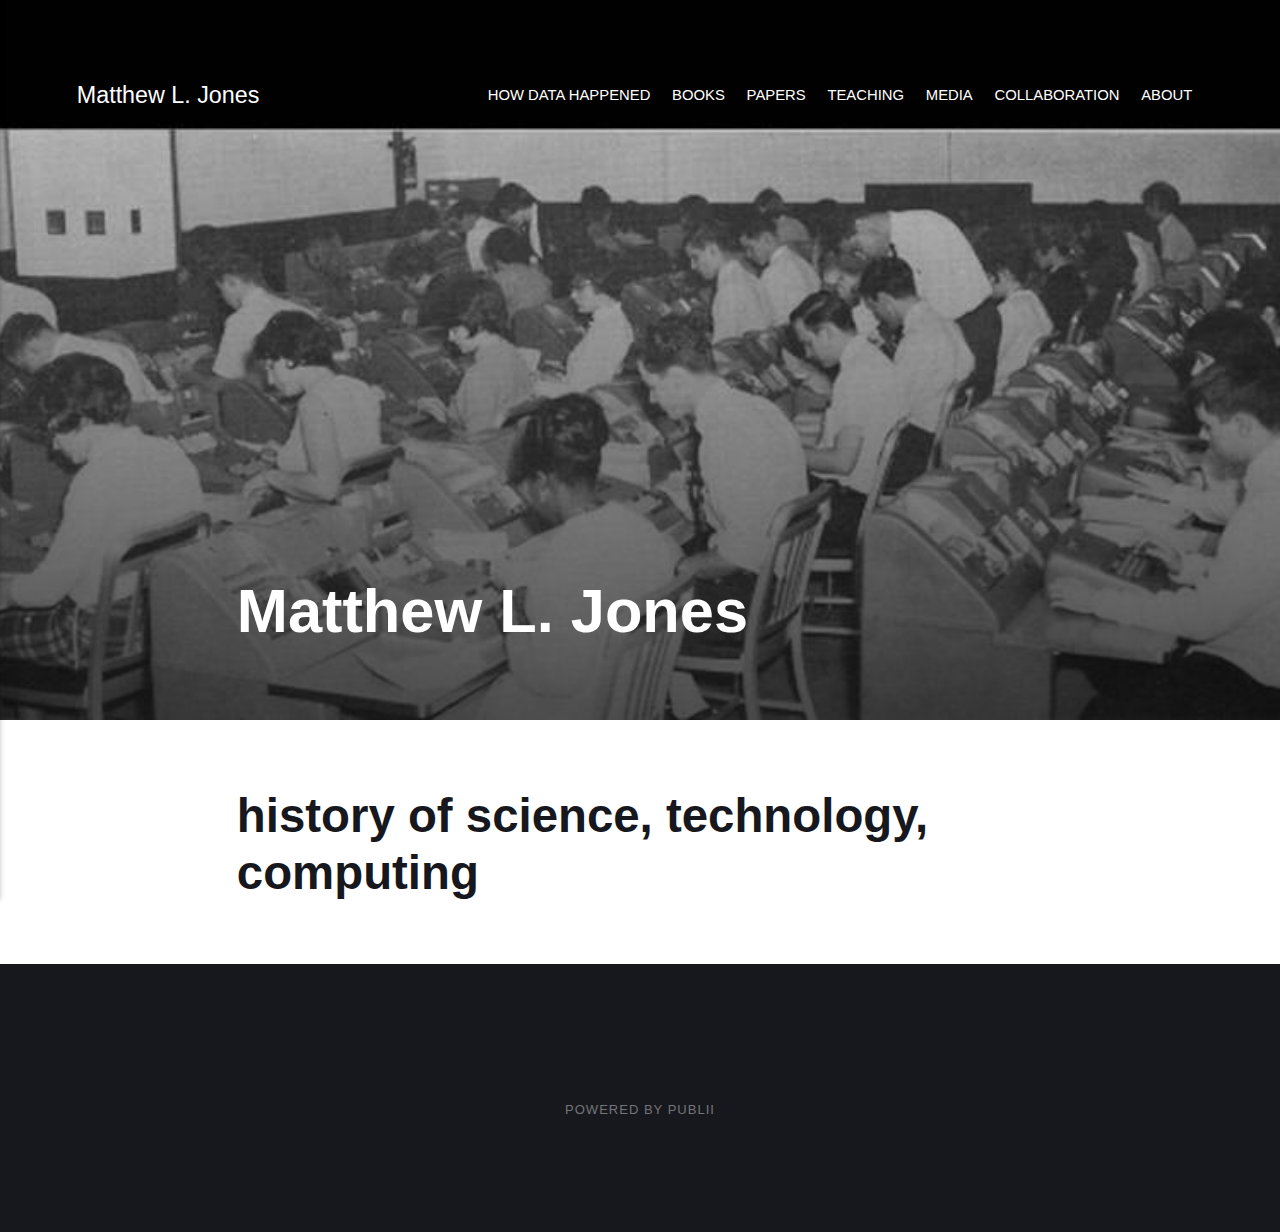
==== index.html @ d87e7509 "Updated from Publii" ====
<!DOCTYPE html><html lang="en-us"><head><meta charset="utf-8"><meta http-equiv="X-UA-Compatible" content="IE=edge"><meta name="viewport" content="width=device-width,initial-scale=1"><title>Matthew L. Jones</title><meta name="description" content="Matthew L. Jones | History of Science | Columbia University | Data Mining History | Cyber History | Digital Humanitie"><meta name="generator" content="Publii Open-Source CMS for Static Site"><link rel="canonical" href="https://matthewljones.github.io/nescioquid/"><link rel="alternate" type="application/atom+xml" href="https://matthewljones.github.io/nescioquid/feed.xml"><link rel="alternate" type="application/json" href="https://matthewljones.github.io/nescioquid/feed.json"><meta property="og:title" content="Matthew L. Jones"><meta property="og:site_name" content="Matthew L. Jones"><meta property="og:description" content="Matthew L. Jones | History of Science | Columbia University | Data Mining History | Cyber History | Digital Humanitie"><meta property="og:url" content="https://matthewljones.github.io/nescioquid/"><meta property="og:type" content="website"><link rel="next" href="https://matthewljones.github.io/nescioquid/page/2/"><link rel="stylesheet" href="https://matthewljones.github.io/nescioquid/assets/css/style.css?v=b159db929d9563a000c4f638affb06d5"><script type="application/ld+json">{"@context":"http://schema.org","@type":"Organization","name":"Matthew L. Jones","url":"https://matthewljones.github.io/nescioquid/"}</script></head><body><div class="site-container"><header class="top" id="js-header"><a class="logo" href="https://matthewljones.github.io/nescioquid/">Matthew L. Jones</a><nav class="navbar js-navbar"><button class="navbar__toggle js-toggle" aria-label="Menu" aria-haspopup="true" aria-expanded="false"><span class="navbar__toggle-box"><span class="navbar__toggle-inner">Menu</span></span></button><ul class="navbar__menu"><li><a href="https://matthewljones.github.io/nescioquid/how-data-happened.html" target="_self">How Data Happened</a></li><li><a href="https://matthewljones.github.io/nescioquid/books.html" target="_self">Books</a></li><li><a href="https://matthewljones.github.io/nescioquid/papers.html" target="_self">Papers</a></li><li><a href="https://matthewljones.github.io/nescioquid/teaching.html" target="_self">Teaching</a></li><li><a href="https://matthewljones.github.io/nescioquid/media.html" target="_self">Media</a></li><li><a href="https://matthewljones.github.io/nescioquid/collaboration.html" target="_self">Collaboration</a></li><li><a href="https://matthewljones.github.io/nescioquid/contacts.html" target="_self">About</a></li></ul></nav></header><main><article class="post"><div class="hero"><figure class="hero__image hero__image--overlay"><img src="https://matthewljones.github.io/nescioquid/media/posts/1/1092854966107156481-DyqZhyFUwAAohL1.jpeg" srcset="https://matthewljones.github.io/nescioquid/media/posts/1/responsive/1092854966107156481-DyqZhyFUwAAohL1-xs.jpeg 300w, https://matthewljones.github.io/nescioquid/media/posts/1/responsive/1092854966107156481-DyqZhyFUwAAohL1-sm.jpeg 480w, https://matthewljones.github.io/nescioquid/media/posts/1/responsive/1092854966107156481-DyqZhyFUwAAohL1-md.jpeg 768w, https://matthewljones.github.io/nescioquid/media/posts/1/responsive/1092854966107156481-DyqZhyFUwAAohL1-lg.jpeg 1024w, https://matthewljones.github.io/nescioquid/media/posts/1/responsive/1092854966107156481-DyqZhyFUwAAohL1-xl.jpeg 1360w, https://matthewljones.github.io/nescioquid/media/posts/1/responsive/1092854966107156481-DyqZhyFUwAAohL1-2xl.jpeg 1600w" sizes="(max-width: 1600px) 100vw, 1600px" loading="eager" height="421" width="900" alt=""></figure><header class="hero__content"><div class="wrapper"><h1>Matthew L. Jones</h1></div></header></div><div class="wrapper post__entry"><h2 id="history-of-science-technology-computing">history of science, technology, computing</h2></div></article></main><footer class="footer"><div class="footer__copyright"><p>Powered by Publii</p></div><button onclick="backToTopFunction()" id="backToTop" class="footer__bttop" aria-label="Back to top" title="Back to top"><svg><use xlink:href="https://matthewljones.github.io/nescioquid/assets/svg/svg-map.svg#toparrow"/></svg></button></footer></div><script defer="defer" src="https://matthewljones.github.io/nescioquid/assets/js/scripts.min.js?v=f47c11534595205f20935f0db2a62a85"></script><script>window.publiiThemeMenuConfig={mobileMenuMode:'sidebar',animationSpeed:300,submenuWidth: 'auto',doubleClickTime:500,mobileMenuExpandableSubmenus:false,relatedContainerForOverlayMenuSelector:'.top'};</script><script>var images = document.querySelectorAll('img[loading]');

        for (var i = 0; i < images.length; i++) {
            if (images[i].complete) {
                images[i].classList.add('is-loaded');
            } else {
                images[i].addEventListener('load', function () {
                    this.classList.add('is-loaded');
                }, false);
            }
        }</script></body></html>
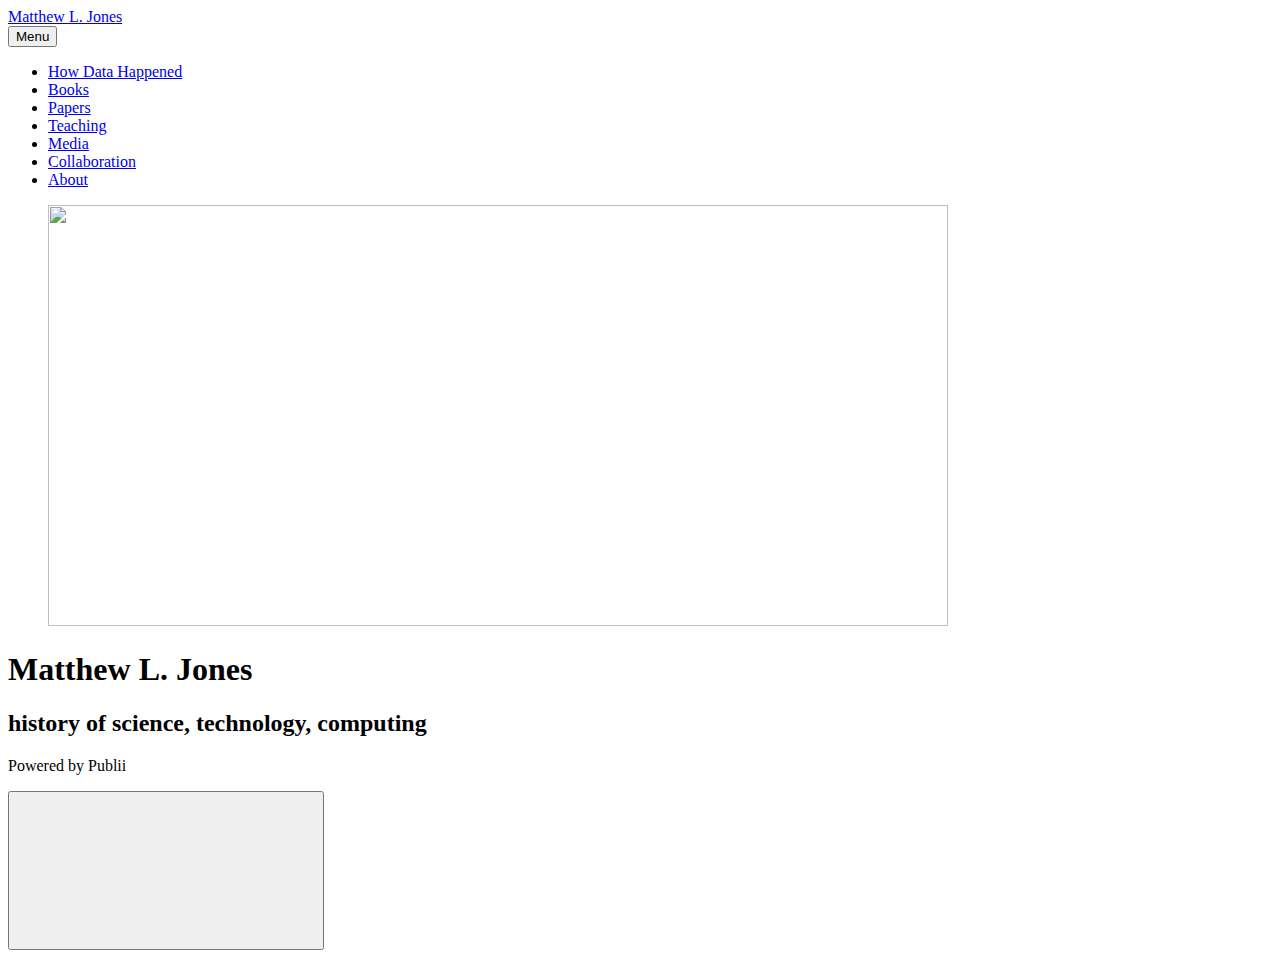
==== commit cc0bd647: "Updated from Publii" ====
--- a/index.html
+++ b/index.html
@@ -1,4 +1,4 @@
-<!DOCTYPE html><html lang="en-us"><head><meta charset="utf-8"><meta http-equiv="X-UA-Compatible" content="IE=edge"><meta name="viewport" content="width=device-width,initial-scale=1"><title>Matthew L. Jones</title><meta name="description" content="Matthew L. Jones | History of Science | Columbia University | Data Mining History | Cyber History | Digital Humanitie"><meta name="generator" content="Publii Open-Source CMS for Static Site"><link rel="canonical" href="https://matthewljones.github.io/nescioquid/"><link rel="alternate" type="application/atom+xml" href="https://matthewljones.github.io/nescioquid/feed.xml"><link rel="alternate" type="application/json" href="https://matthewljones.github.io/nescioquid/feed.json"><meta property="og:title" content="Matthew L. Jones"><meta property="og:site_name" content="Matthew L. Jones"><meta property="og:description" content="Matthew L. Jones | History of Science | Columbia University | Data Mining History | Cyber History | Digital Humanitie"><meta property="og:url" content="https://matthewljones.github.io/nescioquid/"><meta property="og:type" content="website"><link rel="next" href="https://matthewljones.github.io/nescioquid/page/2/"><link rel="stylesheet" href="https://matthewljones.github.io/nescioquid/assets/css/style.css?v=b159db929d9563a000c4f638affb06d5"><script type="application/ld+json">{"@context":"http://schema.org","@type":"Organization","name":"Matthew L. Jones","url":"https://matthewljones.github.io/nescioquid/"}</script></head><body><div class="site-container"><header class="top" id="js-header"><a class="logo" href="https://matthewljones.github.io/nescioquid/">Matthew L. Jones</a><nav class="navbar js-navbar"><button class="navbar__toggle js-toggle" aria-label="Menu" aria-haspopup="true" aria-expanded="false"><span class="navbar__toggle-box"><span class="navbar__toggle-inner">Menu</span></span></button><ul class="navbar__menu"><li><a href="https://matthewljones.github.io/nescioquid/how-data-happened.html" target="_self">How Data Happened</a></li><li><a href="https://matthewljones.github.io/nescioquid/books.html" target="_self">Books</a></li><li><a href="https://matthewljones.github.io/nescioquid/papers.html" target="_self">Papers</a></li><li><a href="https://matthewljones.github.io/nescioquid/teaching.html" target="_self">Teaching</a></li><li><a href="https://matthewljones.github.io/nescioquid/media.html" target="_self">Media</a></li><li><a href="https://matthewljones.github.io/nescioquid/collaboration.html" target="_self">Collaboration</a></li><li><a href="https://matthewljones.github.io/nescioquid/contacts.html" target="_self">About</a></li></ul></nav></header><main><article class="post"><div class="hero"><figure class="hero__image hero__image--overlay"><img src="https://matthewljones.github.io/nescioquid/media/posts/1/1092854966107156481-DyqZhyFUwAAohL1.jpeg" srcset="https://matthewljones.github.io/nescioquid/media/posts/1/responsive/1092854966107156481-DyqZhyFUwAAohL1-xs.jpeg 300w, https://matthewljones.github.io/nescioquid/media/posts/1/responsive/1092854966107156481-DyqZhyFUwAAohL1-sm.jpeg 480w, https://matthewljones.github.io/nescioquid/media/posts/1/responsive/1092854966107156481-DyqZhyFUwAAohL1-md.jpeg 768w, https://matthewljones.github.io/nescioquid/media/posts/1/responsive/1092854966107156481-DyqZhyFUwAAohL1-lg.jpeg 1024w, https://matthewljones.github.io/nescioquid/media/posts/1/responsive/1092854966107156481-DyqZhyFUwAAohL1-xl.jpeg 1360w, https://matthewljones.github.io/nescioquid/media/posts/1/responsive/1092854966107156481-DyqZhyFUwAAohL1-2xl.jpeg 1600w" sizes="(max-width: 1600px) 100vw, 1600px" loading="eager" height="421" width="900" alt=""></figure><header class="hero__content"><div class="wrapper"><h1>Matthew L. Jones</h1></div></header></div><div class="wrapper post__entry"><h2 id="history-of-science-technology-computing">history of science, technology, computing</h2></div></article></main><footer class="footer"><div class="footer__copyright"><p>Powered by Publii</p></div><button onclick="backToTopFunction()" id="backToTop" class="footer__bttop" aria-label="Back to top" title="Back to top"><svg><use xlink:href="https://matthewljones.github.io/nescioquid/assets/svg/svg-map.svg#toparrow"/></svg></button></footer></div><script defer="defer" src="https://matthewljones.github.io/nescioquid/assets/js/scripts.min.js?v=f47c11534595205f20935f0db2a62a85"></script><script>window.publiiThemeMenuConfig={mobileMenuMode:'sidebar',animationSpeed:300,submenuWidth: 'auto',doubleClickTime:500,mobileMenuExpandableSubmenus:false,relatedContainerForOverlayMenuSelector:'.top'};</script><script>var images = document.querySelectorAll('img[loading]');
+<!DOCTYPE html><html lang="en-us"><head><meta charset="utf-8"><meta http-equiv="X-UA-Compatible" content="IE=edge"><meta name="viewport" content="width=device-width,initial-scale=1"><title>Matthew L. Jones</title><meta name="description" content="Matthew L. Jones | History of Science | Columbia University | Princeton University | Data Mining History | How Data Happened"><meta name="generator" content="Publii Open-Source CMS for Static Site"><link rel="canonical" href="https://www.nescioquid.org/"><link rel="alternate" type="application/atom+xml" href="https://www.nescioquid.org/feed.xml"><link rel="alternate" type="application/json" href="https://www.nescioquid.org/feed.json"><meta property="og:title" content="Matthew L. Jones"><meta property="og:site_name" content="Matthew L. Jones"><meta property="og:description" content="Matthew L. Jones | History of Science | Columbia University | Princeton University | Data Mining History | How Data Happened"><meta property="og:url" content="https://www.nescioquid.org/"><meta property="og:type" content="website"><link rel="next" href="https://www.nescioquid.org/page/2/"><link rel="stylesheet" href="https://www.nescioquid.org/assets/css/style.css?v=b159db929d9563a000c4f638affb06d5"><script type="application/ld+json">{"@context":"http://schema.org","@type":"Organization","name":"Matthew L. Jones","url":"https://www.nescioquid.org/"}</script></head><body><div class="site-container"><header class="top" id="js-header"><a class="logo" href="https://www.nescioquid.org/">Matthew L. Jones</a><nav class="navbar js-navbar"><button class="navbar__toggle js-toggle" aria-label="Menu" aria-haspopup="true" aria-expanded="false"><span class="navbar__toggle-box"><span class="navbar__toggle-inner">Menu</span></span></button><ul class="navbar__menu"><li><a href="https://www.nescioquid.org/how-data-happened.html" target="_self">How Data Happened</a></li><li><a href="https://www.nescioquid.org/books.html" target="_self">Books</a></li><li><a href="https://www.nescioquid.org/papers.html" target="_self">Papers</a></li><li><a href="https://www.nescioquid.org/teaching.html" target="_self">Teaching</a></li><li><a href="https://www.nescioquid.org/media.html" target="_self">Media</a></li><li><a href="https://www.nescioquid.org/collaboration.html" target="_self">Collaboration</a></li><li><a href="https://www.nescioquid.org/contacts.html" target="_self">About</a></li></ul></nav></header><main><article class="post"><div class="hero"><figure class="hero__image hero__image--overlay"><img src="https://www.nescioquid.org/media/posts/1/1092854966107156481-DyqZhyFUwAAohL1.jpeg" srcset="https://www.nescioquid.org/media/posts/1/responsive/1092854966107156481-DyqZhyFUwAAohL1-xs.jpeg 300w, https://www.nescioquid.org/media/posts/1/responsive/1092854966107156481-DyqZhyFUwAAohL1-sm.jpeg 480w, https://www.nescioquid.org/media/posts/1/responsive/1092854966107156481-DyqZhyFUwAAohL1-md.jpeg 768w, https://www.nescioquid.org/media/posts/1/responsive/1092854966107156481-DyqZhyFUwAAohL1-lg.jpeg 1024w, https://www.nescioquid.org/media/posts/1/responsive/1092854966107156481-DyqZhyFUwAAohL1-xl.jpeg 1360w, https://www.nescioquid.org/media/posts/1/responsive/1092854966107156481-DyqZhyFUwAAohL1-2xl.jpeg 1600w" sizes="(max-width: 1600px) 100vw, 1600px" loading="eager" height="421" width="900" alt=""></figure><header class="hero__content"><div class="wrapper"><h1>Matthew L. Jones</h1></div></header></div><div class="wrapper post__entry"><h2 id="history-of-science-technology-computing">history of science, technology, computing</h2></div></article></main><footer class="footer"><div class="footer__copyright"><p>Powered by Publii</p></div><button onclick="backToTopFunction()" id="backToTop" class="footer__bttop" aria-label="Back to top" title="Back to top"><svg><use xlink:href="https://www.nescioquid.org/assets/svg/svg-map.svg#toparrow"/></svg></button></footer></div><script defer="defer" src="https://www.nescioquid.org/assets/js/scripts.min.js?v=f47c11534595205f20935f0db2a62a85"></script><script>window.publiiThemeMenuConfig={mobileMenuMode:'sidebar',animationSpeed:300,submenuWidth: 'auto',doubleClickTime:500,mobileMenuExpandableSubmenus:false,relatedContainerForOverlayMenuSelector:'.top'};</script><script>var images = document.querySelectorAll('img[loading]');
 
         for (var i = 0; i < images.length; i++) {
             if (images[i].complete) {
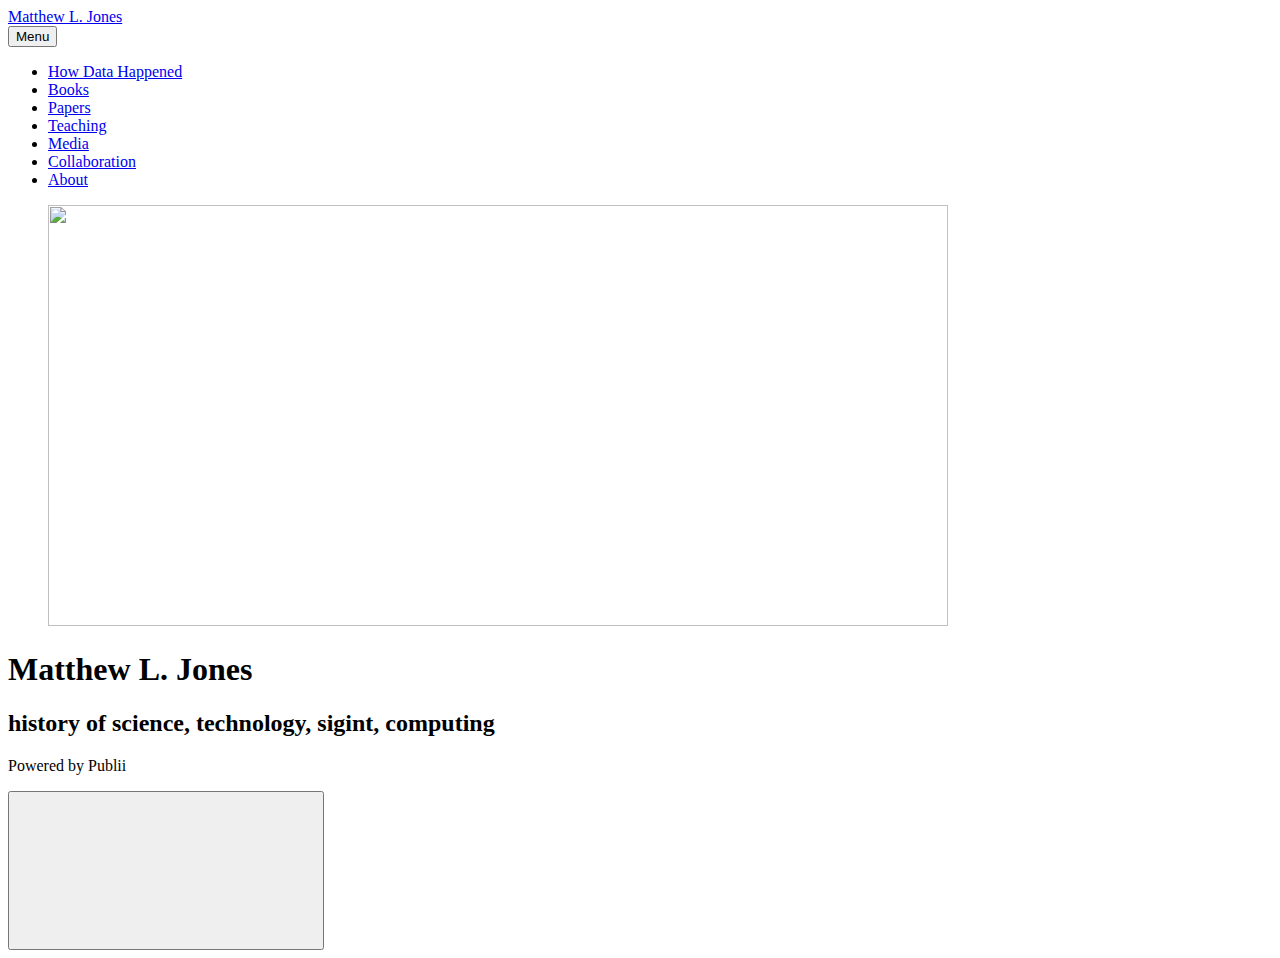
==== commit 28a17981: "Updated from Publii" ====
--- a/index.html
+++ b/index.html
@@ -1,4 +1,4 @@
-<!DOCTYPE html><html lang="en-us"><head><meta charset="utf-8"><meta http-equiv="X-UA-Compatible" content="IE=edge"><meta name="viewport" content="width=device-width,initial-scale=1"><title>Matthew L. Jones</title><meta name="description" content="Matthew L. Jones | History of Science | Columbia University | Princeton University | Data Mining History | How Data Happened"><meta name="generator" content="Publii Open-Source CMS for Static Site"><link rel="canonical" href="https://www.nescioquid.org/"><link rel="alternate" type="application/atom+xml" href="https://www.nescioquid.org/feed.xml"><link rel="alternate" type="application/json" href="https://www.nescioquid.org/feed.json"><meta property="og:title" content="Matthew L. Jones"><meta property="og:site_name" content="Matthew L. Jones"><meta property="og:description" content="Matthew L. Jones | History of Science | Columbia University | Princeton University | Data Mining History | How Data Happened"><meta property="og:url" content="https://www.nescioquid.org/"><meta property="og:type" content="website"><link rel="next" href="https://www.nescioquid.org/page/2/"><link rel="stylesheet" href="https://www.nescioquid.org/assets/css/style.css?v=b159db929d9563a000c4f638affb06d5"><script type="application/ld+json">{"@context":"http://schema.org","@type":"Organization","name":"Matthew L. Jones","url":"https://www.nescioquid.org/"}</script></head><body><div class="site-container"><header class="top" id="js-header"><a class="logo" href="https://www.nescioquid.org/">Matthew L. Jones</a><nav class="navbar js-navbar"><button class="navbar__toggle js-toggle" aria-label="Menu" aria-haspopup="true" aria-expanded="false"><span class="navbar__toggle-box"><span class="navbar__toggle-inner">Menu</span></span></button><ul class="navbar__menu"><li><a href="https://www.nescioquid.org/how-data-happened.html" target="_self">How Data Happened</a></li><li><a href="https://www.nescioquid.org/books.html" target="_self">Books</a></li><li><a href="https://www.nescioquid.org/papers.html" target="_self">Papers</a></li><li><a href="https://www.nescioquid.org/teaching.html" target="_self">Teaching</a></li><li><a href="https://www.nescioquid.org/media.html" target="_self">Media</a></li><li><a href="https://www.nescioquid.org/collaboration.html" target="_self">Collaboration</a></li><li><a href="https://www.nescioquid.org/contacts.html" target="_self">About</a></li></ul></nav></header><main><article class="post"><div class="hero"><figure class="hero__image hero__image--overlay"><img src="https://www.nescioquid.org/media/posts/1/1092854966107156481-DyqZhyFUwAAohL1.jpeg" srcset="https://www.nescioquid.org/media/posts/1/responsive/1092854966107156481-DyqZhyFUwAAohL1-xs.jpeg 300w, https://www.nescioquid.org/media/posts/1/responsive/1092854966107156481-DyqZhyFUwAAohL1-sm.jpeg 480w, https://www.nescioquid.org/media/posts/1/responsive/1092854966107156481-DyqZhyFUwAAohL1-md.jpeg 768w, https://www.nescioquid.org/media/posts/1/responsive/1092854966107156481-DyqZhyFUwAAohL1-lg.jpeg 1024w, https://www.nescioquid.org/media/posts/1/responsive/1092854966107156481-DyqZhyFUwAAohL1-xl.jpeg 1360w, https://www.nescioquid.org/media/posts/1/responsive/1092854966107156481-DyqZhyFUwAAohL1-2xl.jpeg 1600w" sizes="(max-width: 1600px) 100vw, 1600px" loading="eager" height="421" width="900" alt=""></figure><header class="hero__content"><div class="wrapper"><h1>Matthew L. Jones</h1></div></header></div><div class="wrapper post__entry"><h2 id="history-of-science-technology-computing">history of science, technology, computing</h2></div></article></main><footer class="footer"><div class="footer__copyright"><p>Powered by Publii</p></div><button onclick="backToTopFunction()" id="backToTop" class="footer__bttop" aria-label="Back to top" title="Back to top"><svg><use xlink:href="https://www.nescioquid.org/assets/svg/svg-map.svg#toparrow"/></svg></button></footer></div><script defer="defer" src="https://www.nescioquid.org/assets/js/scripts.min.js?v=f47c11534595205f20935f0db2a62a85"></script><script>window.publiiThemeMenuConfig={mobileMenuMode:'sidebar',animationSpeed:300,submenuWidth: 'auto',doubleClickTime:500,mobileMenuExpandableSubmenus:false,relatedContainerForOverlayMenuSelector:'.top'};</script><script>var images = document.querySelectorAll('img[loading]');
+<!DOCTYPE html><html lang="en-us"><head><meta charset="utf-8"><meta http-equiv="X-UA-Compatible" content="IE=edge"><meta name="viewport" content="width=device-width,initial-scale=1"><title>Matthew L. Jones</title><meta name="description" content="Matthew L. Jones | History of Science | Columbia University | Princeton University | Data Mining History | How Data Happened"><meta name="generator" content="Publii Open-Source CMS for Static Site"><link rel="canonical" href="https://www.nescioquid.org/"><link rel="alternate" type="application/atom+xml" href="https://www.nescioquid.org/feed.xml"><link rel="alternate" type="application/json" href="https://www.nescioquid.org/feed.json"><meta property="og:title" content="Matthew L. Jones"><meta property="og:site_name" content="Matthew L. Jones"><meta property="og:description" content="Matthew L. Jones | History of Science | Columbia University | Princeton University | Data Mining History | How Data Happened"><meta property="og:url" content="https://www.nescioquid.org/"><meta property="og:type" content="website"><link rel="next" href="https://www.nescioquid.org/page/2/"><link rel="stylesheet" href="https://www.nescioquid.org/assets/css/style.css?v=b159db929d9563a000c4f638affb06d5"><script type="application/ld+json">{"@context":"http://schema.org","@type":"Organization","name":"Matthew L. Jones","url":"https://www.nescioquid.org/"}</script></head><body><div class="site-container"><header class="top" id="js-header"><a class="logo" href="https://www.nescioquid.org/">Matthew L. Jones</a><nav class="navbar js-navbar"><button class="navbar__toggle js-toggle" aria-label="Menu" aria-haspopup="true" aria-expanded="false"><span class="navbar__toggle-box"><span class="navbar__toggle-inner">Menu</span></span></button><ul class="navbar__menu"><li><a href="https://www.nescioquid.org/how-data-happened.html" target="_self">How Data Happened</a></li><li><a href="https://www.nescioquid.org/books.html" target="_self">Books</a></li><li><a href="https://www.nescioquid.org/papers.html" target="_self">Papers</a></li><li><a href="https://www.nescioquid.org/teaching.html" target="_self">Teaching</a></li><li><a href="https://www.nescioquid.org/media.html" target="_self">Media</a></li><li><a href="https://www.nescioquid.org/collaboration.html" target="_self">Collaboration</a></li><li><a href="https://www.nescioquid.org/contacts.html" target="_self">About</a></li></ul></nav></header><main><article class="post"><div class="hero"><figure class="hero__image hero__image--overlay"><img src="https://www.nescioquid.org/media/posts/1/1092854966107156481-DyqZhyFUwAAohL1.jpeg" srcset="https://www.nescioquid.org/media/posts/1/responsive/1092854966107156481-DyqZhyFUwAAohL1-xs.jpeg 300w, https://www.nescioquid.org/media/posts/1/responsive/1092854966107156481-DyqZhyFUwAAohL1-sm.jpeg 480w, https://www.nescioquid.org/media/posts/1/responsive/1092854966107156481-DyqZhyFUwAAohL1-md.jpeg 768w, https://www.nescioquid.org/media/posts/1/responsive/1092854966107156481-DyqZhyFUwAAohL1-lg.jpeg 1024w, https://www.nescioquid.org/media/posts/1/responsive/1092854966107156481-DyqZhyFUwAAohL1-xl.jpeg 1360w, https://www.nescioquid.org/media/posts/1/responsive/1092854966107156481-DyqZhyFUwAAohL1-2xl.jpeg 1600w" sizes="(max-width: 1600px) 100vw, 1600px" loading="eager" height="421" width="900" alt=""></figure><header class="hero__content"><div class="wrapper"><h1>Matthew L. Jones</h1></div></header></div><div class="wrapper post__entry"><h2 id="history-of-science-technology-sigint-computing">history of science, technology, sigint, computing</h2></div></article></main><footer class="footer"><div class="footer__copyright"><p>Powered by Publii</p></div><button onclick="backToTopFunction()" id="backToTop" class="footer__bttop" aria-label="Back to top" title="Back to top"><svg><use xlink:href="https://www.nescioquid.org/assets/svg/svg-map.svg#toparrow"/></svg></button></footer></div><script defer="defer" src="https://www.nescioquid.org/assets/js/scripts.min.js?v=f47c11534595205f20935f0db2a62a85"></script><script>window.publiiThemeMenuConfig={mobileMenuMode:'sidebar',animationSpeed:300,submenuWidth: 'auto',doubleClickTime:500,mobileMenuExpandableSubmenus:false,relatedContainerForOverlayMenuSelector:'.top'};</script><script>var images = document.querySelectorAll('img[loading]');
 
         for (var i = 0; i < images.length; i++) {
             if (images[i].complete) {
